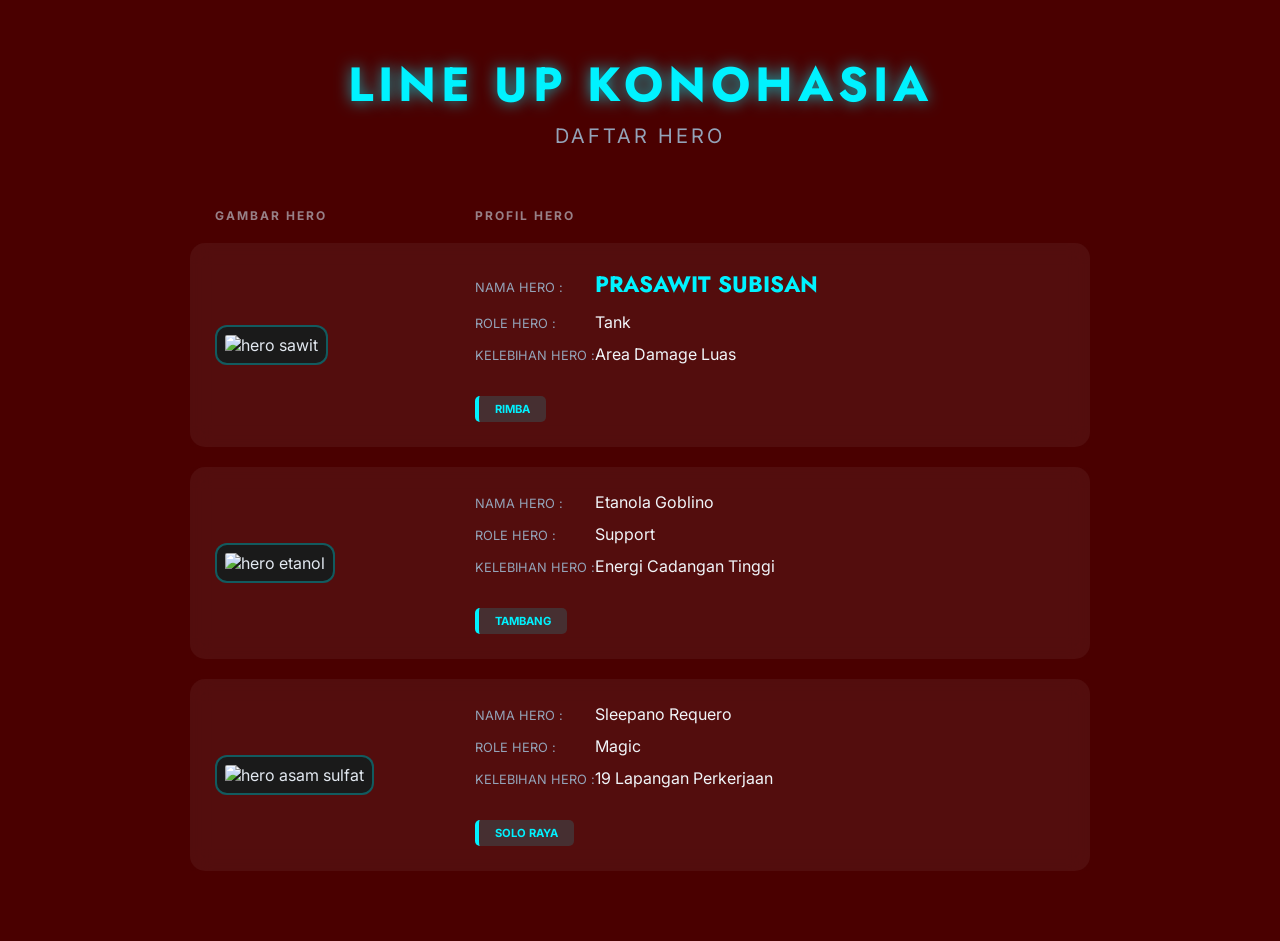
==== index.html @ c7f7d397 "Rename table.html to index.html" ====
<!DOCTYPE html>
<html lang="id"> 
<head>
    <meta charset="utf-8">
    <meta name="viewport" content="width=device-width, initial-scale=1.0">
    <meta name="theme-color" content="#000000">
    <title>LineUp Konohasia</title>
    <link rel="stylesheet" href="https://fonts.googleapis.com/css2?family=Jost:wght@400;700&family=Inter:wght@300;400;600&display=swap">
    <link rel="stylesheet" href="table.css">
</head>
<body>

    <h1 id="judul">LINE UP KONOHASIA</h1>
    <p class="sub-judul">Daftar Hero</p>

    <div class="container-tabel">
        <table class="custom-table">
            <thead>
                <th class="judul-tabel">Gambar Hero</th>
                <th class="judul-tabel">Profil Hero</th>
            </thead>
            <tbody>
                <tr class="kolom-data">
                    <td class="gambar-hero">
                        <img src="https://cms.disway.id/uploads/3228f9f8ac928377009c700a82dea045.jpg" alt="hero sawit">
                    </td>
                    <td class="profil-hero">
                        <div class="info-grup">
                            <span class="label">Nama Hero :</span>
                            <span class="value-nama">Prasawit Subisan</span>
                        </div>
                        <div class="info-grup">
                            <span class="label">Role Hero :</span>
                            <span class="value">Tank</span>
                        </div>
                        <div class="info-grup">
                            <span class="label">Kelebihan Hero :</span>
                            <span class="value">Area Damage Luas</span>
                        </div>
                        <div class="tag-unit">Rimba</div>
                    </td>
                </tr>

                <tr class="kolom-data">
                    <td class="gambar-hero">
                        <img src="https://encrypted-tbn0.gstatic.com/images?q=tbn:ANd9GcTWcahj9DsdK1hfHi0g3fQxmlhj6mos83p5Sg&s" alt="hero etanol">
                    </td>
                    <td class="profil-hero">
                        <div class="info-grup">
                            <span class="label">Nama Hero :</span>
                            <span class="value">Etanola Goblino</span>
                        </div>
                        <div class="info-grup">
                            <span class="label">Role Hero :</span>
                            <span class="value">Support</span>
                        </div>
                        <div class="info-grup">
                            <span class="label">Kelebihan Hero :</span>
                            <span class="value">Energi Cadangan Tinggi</span>
                        </div>
                        <div class="tag-unit">Tambang</div>
                    </td>
                </tr>

                <tr class="kolom-data">
                    <td class="gambar-hero">
                        <img src="https://cms.disway.id/uploads/77b0b5a7a45aa18007eaa97c6f3cee00.jpg" alt="hero asam sulfat">
                    </td>
                    <td class="profil-hero">
                        <div class="info-grup">
                            <span class="label">Nama Hero :</span>
                            <span class="value">Sleepano Requero</span>
                        </div>
                        <div class="info-grup">
                            <span class="label">Role Hero :</span>
                            <span class="value">Magic</span>
                        </div>
                        <div class="info-grup">
                            <span class="label">Kelebihan Hero :</span>
                            <span class="value">19 Lapangan Perkerjaan</span>
                        </div>
                        <div class="tag-unit">Solo Raya</div>
                    </td>
                </tr>
            </tbody>
        </table>
    </div>
</body>
</html>
---- table.css ----
/* 1. Reset & Font Base */
* {
    margin: 0;
    padding: 0;
    box-sizing: border-box;
}

body {
    background-color: #4a0000; /* warna background */
    color: #e2e8f0;
    font-family: 'Inter', sans-serif;
    display: flex;
    flex-direction: column;
    align-items: center;
    padding: 50px 20px;
    min-height: 100vh;
}

/* 2. Typography */
#judul {
    font-family: 'Jost', sans-serif;
    font-size: 3rem;
    font-weight: 700;
    color: #00f2ff;
    text-shadow: 0 0 15px rgba(0, 242, 255, 0.7);
    margin-bottom: 5px;
    letter-spacing: 5px;
}

.sub-judul {
    color: #94a3b8;
    letter-spacing: 3px;
    margin-bottom: 40px;
    text-transform: uppercase;
    font-size: 1.25rem;
}

/* 3. Container & Table Structure */
.container-tabel {
    width: 100%;
    max-width: 900px;
}

.custom-table {
    width: 100%;
    border-collapse: separate;
    border-spacing: 0 20px; /* Jarak antar card Hero */
}

.judul-tabel {
    text-align: left;
    padding: 0 25px;
    color: #cbd5e1;
    font-size: 0.75rem;
    text-transform: uppercase;
    letter-spacing: 2px;
    opacity: 0.6;
}

/* 4. Hero Card Row */
.kolom-data {
    background: rgba(255, 255, 255, 0.05); /* Efek Glassmorphism */
    backdrop-filter: blur(10px);
    border: 1px solid rgba(255, 255, 255, 0.1);
    transition: all 0.4s cubic-bezier(0.175, 0.885, 0.32, 1.275);
}

.kolom-data:hover {
    transform: translateY(-8px) scale(1.02);
    background: rgba(0, 242, 255, 0.08);
    border-color: rgba(0, 242, 255, 0.5);
    box-shadow: 0 10px 30px rgba(0, 0, 0, 0.5);
}

/* 5. Foto Hero Section */
.gambar-hero {
    padding: 25px;
    width: 260px;
    border-radius: 15px 0 0 15px;
}

.gambar-hero img {
    width: 100%;
    height: auto;
    border-radius: 12px;
    background: #1a1a1a;
    padding: 8px;
    border: 2px solid rgba(0, 242, 255, 0.3);
    transition: 0.3s;
}

.kolom-data:hover .gambar-hero img {
    border-color: #00f2ff;
    box-shadow: 0 0 15px rgba(0, 242, 255, 0.4);
}

/* 6. Profil Hero Section */
.profil-hero {
    padding: 25px;
    border-radius: 0 15px 15px 0;
    vertical-align: top; /* Agar teks rapi di atas */
}

.info-grup {
    margin-bottom: 12px;
    display: flex; /* Biar label dan value sejajar rapi */
    align-items: baseline;
}

.label {
    color: #94a3b8;
    font-size: 0.8rem;
    text-transform: uppercase;
    width: 120px; /* Lebar label disamakan agar rapi */
    flex-shrink: 0;
}

.value-nama {
    color: #00f2ff;
    font-weight: 700;
    font-family: 'Jost', sans-serif;
    font-size: 1.4rem;
    text-transform: uppercase;
}

.value {
    color: #f1f5f9;
    font-weight: 400;
}

/* 7. Tag Unit Badge */
.tag-unit {
    display: inline-block;
    margin-top: 20px;
    background: rgba(0, 242, 255, 0.15);
    color: #00f2ff;
    padding: 6px 16px;
    border-radius: 5px; /* Kotak tajam lebih futuristik */
    font-size: 0.7rem;
    font-weight: bold;
    text-transform: uppercase;
    border-left: 4px solid #00f2ff;
}
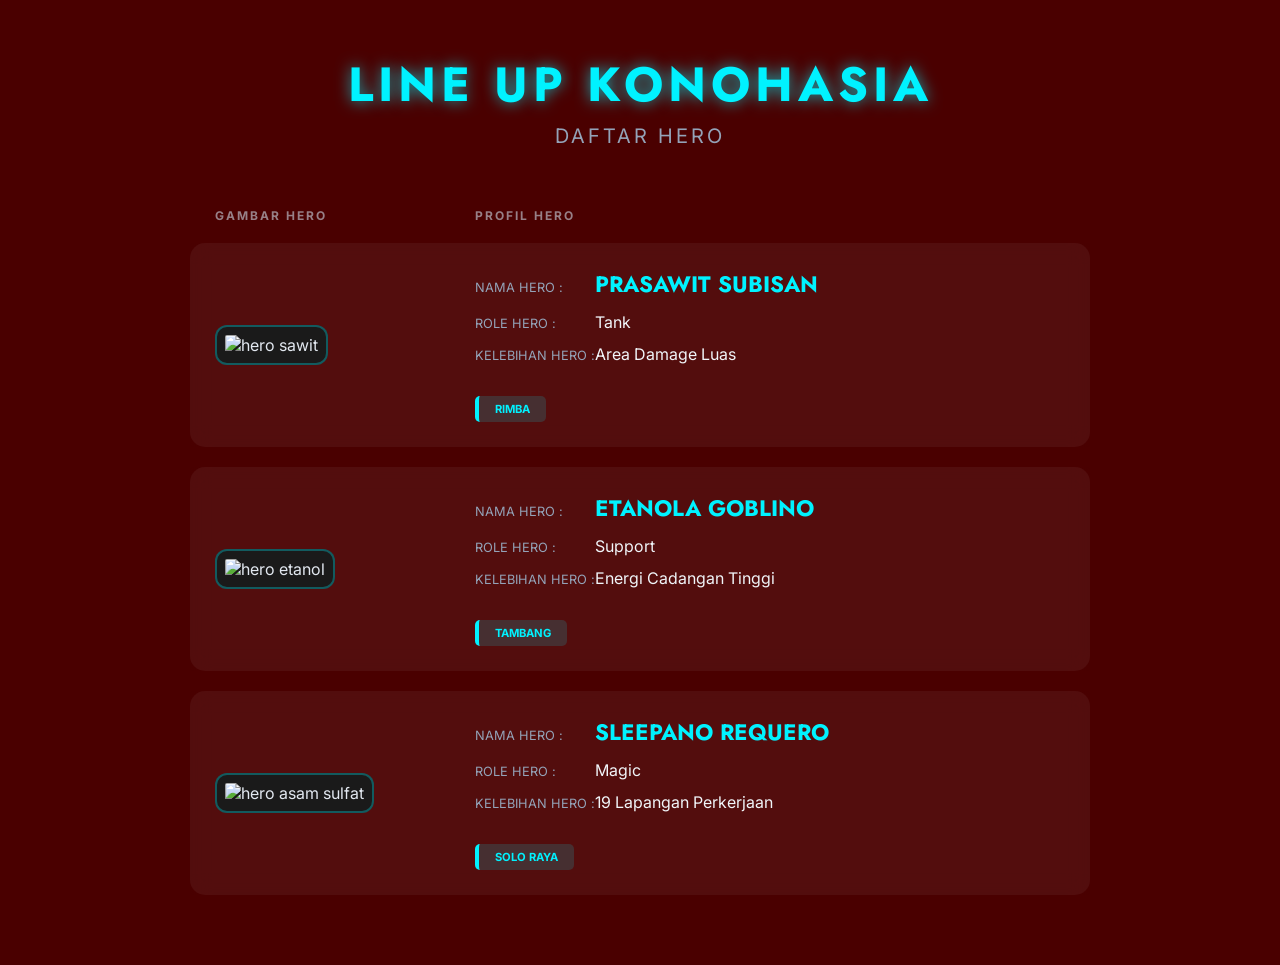
==== commit 21d90b01: "Merge branch 'main' of https://github.com/MuhammadRioAprilianto/Tugas5_20240140204_MuhammadRioAprili" ====
--- a/index.html
+++ b/index.html
@@ -48,7 +48,7 @@
                     <td class="profil-hero">
                         <div class="info-grup">
                             <span class="label">Nama Hero :</span>
-                            <span class="value">Etanola Goblino</span>
+                            <span class="value-nama">Etanola Goblino</span>
                         </div>
                         <div class="info-grup">
                             <span class="label">Role Hero :</span>
@@ -69,7 +69,7 @@
                     <td class="profil-hero">
                         <div class="info-grup">
                             <span class="label">Nama Hero :</span>
-                            <span class="value">Sleepano Requero</span>
+                            <span class="value-nama">Sleepano Requero</span>
                         </div>
                         <div class="info-grup">
                             <span class="label">Role Hero :</span>
